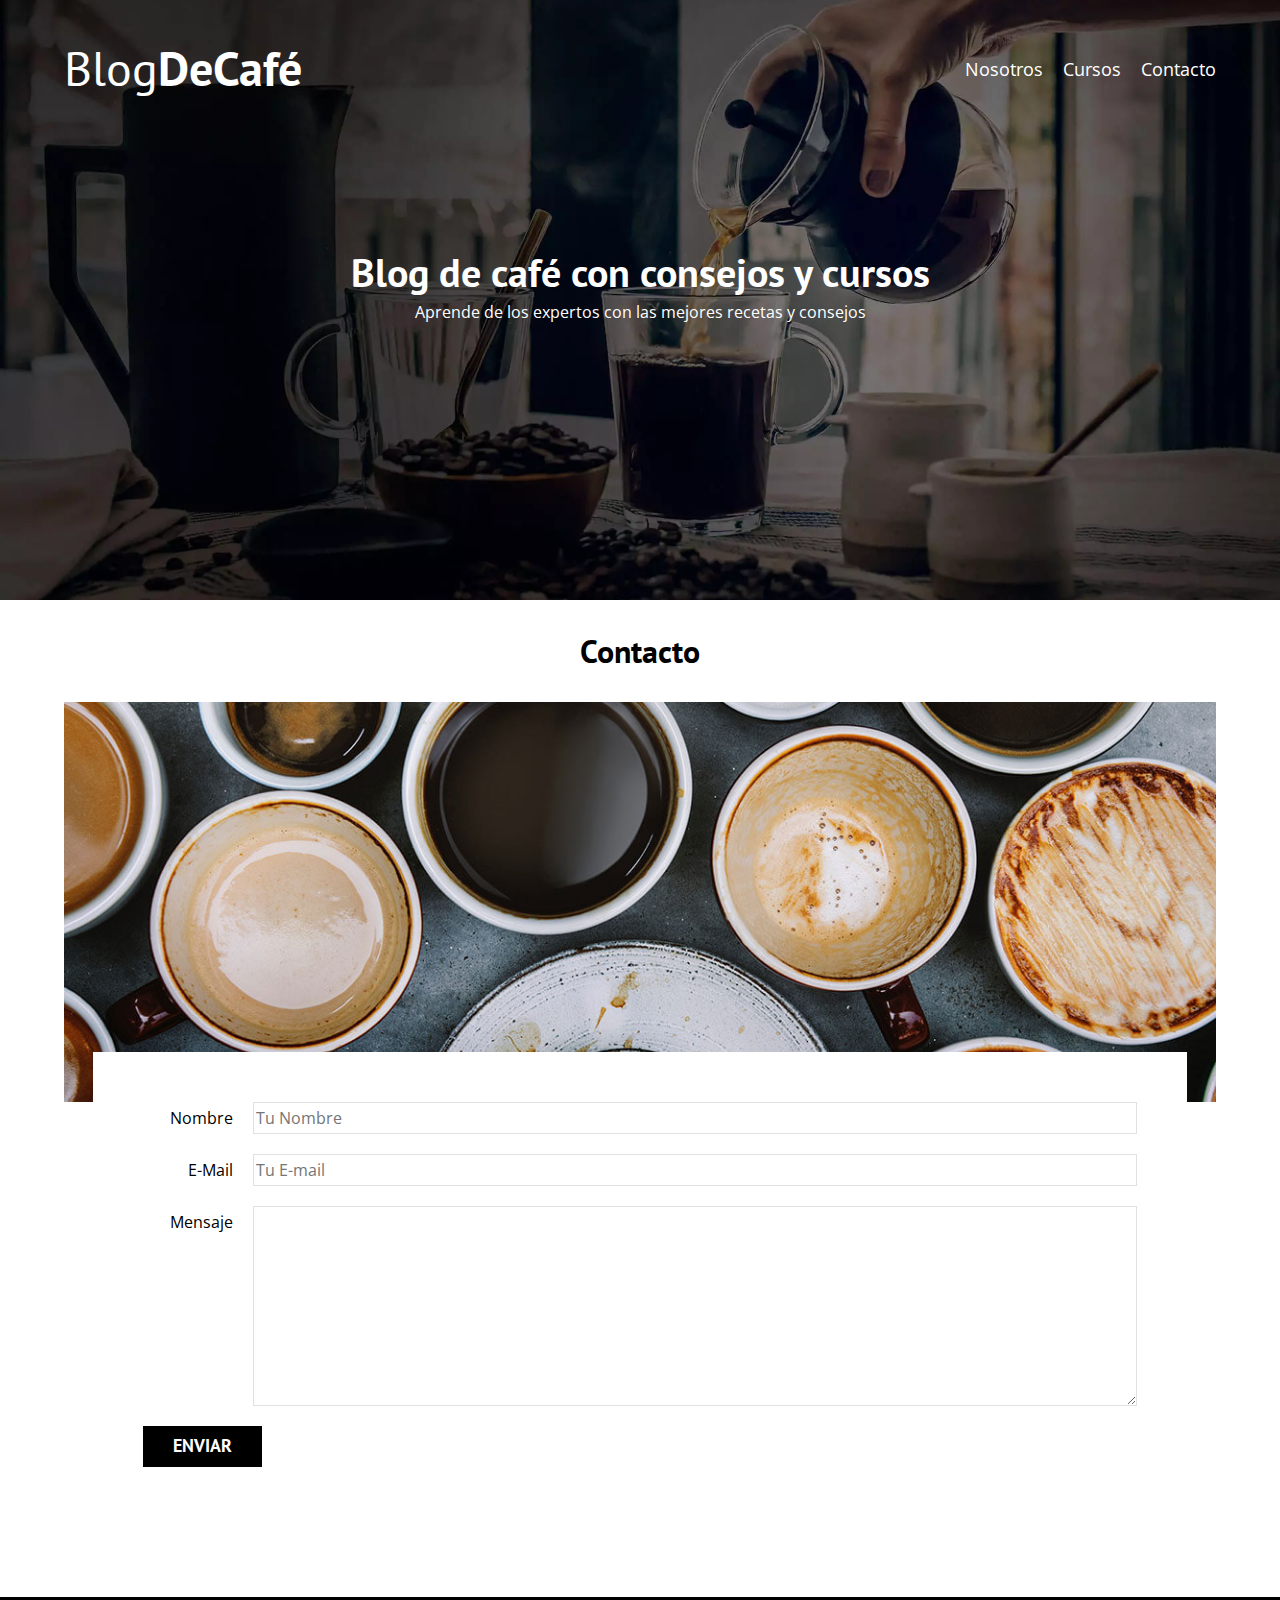
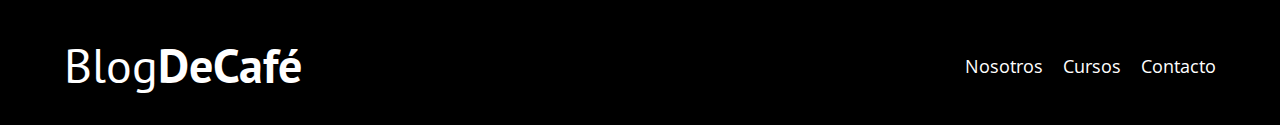
==== contacto.html @ c4b3acdb "Proyecto final Blog de Cafe" ====
<!DOCTYPE html>
<html lang="en">
<head>
    <meta charset="UTF-8">
    <meta name="viewport" content="width=device-width, initial-scale=1.0">
    <title>BlogDeCafé</title>
    <link rel="stylesheet" href="css/normalize.css">
    <link href="https://fonts.googleapis.com/css2?family=Open+Sans:ital,wght@0,300..800;1,300..800&family=PT+Sans:ital,wght@0,400;0,700;1,400;1,700&display=swap" rel="stylesheet">
    <link rel="stylesheet" href="css/styles.css">
</head>
<body>
    <header class="header">

        <div class="contenedor">
            <div class="barra">
                <a class="logo" href="index.html">
                    <h1 class="logo__nombre no-margin no-padding">Blog<span class="logo__bold">DeCafé</span></h1>
                </a>

                <nav class="navegacion">
                    <a href="nosotros.html" class="navegacion__enlace">Nosotros</a>
                    <a href="cursos.html" class="navegacion__enlace">Cursos</a>
                    <a href="contacto.html" class="navegacion__enlace">Contacto</a>
                </nav>


            </div>
        </div>

        <div class="header__texto">
            <h2 class="no-margin">Blog de café con consejos y cursos</h2>
            <p class="no-margin">Aprende de los expertos con las mejores recetas y consejos</p>
        </div>

    </header>


    <main class="contenedor">
        <h3 class="centrar-text">Contacto</h3>

        <div class="contacto-bg">
            
        </div>

        <form class="formulario" action="">
            <div class="campo">
                <label class="campo__label" for="nombre">Nombre</label>
                <input class="campo__field" type="text" placeholder="Tu Nombre" id="nombre">
            </div>

            <div class="campo">
                <label class="campo__label" for="email">E-Mail</label>
                <input class="campo__field" type="email" placeholder="Tu E-mail" id="email">
            </div>

            <div class="campo">
                <label class="campo__label" for="mensaje">Mensaje</label>
                <textarea class="campo__field campo__field--textarea" name="" id="mensaje"></textarea>
            </div>

            <div class="campo">
                <input type="submit" value="Enviar" class="boton boton--primario">
            </div>

        </form>

        
      

    </main>
    
    <footer class="footer">
        <div class="contenedor">
            <div class="barra">
                <a class="logo" href="index.html">
                    <h1 class="logo__nombre no-margin no-padding">Blog<span class="logo__bold">DeCafé</span></h1>
                </a>

                <nav class="navegacion">
                    <a href="nosotros.html" class="navegacion__enlace">Nosotros</a>
                    <a href="cursos.html" class="navegacion__enlace">Cursos</a>
                    <a href="contacto.html" class="navegacion__enlace">Contacto</a>
                </nav>


            </div>
        </div>

    </footer>
    <script src="js/modernizr.js"></script>
</body>
</html>
---- css/styles.css ----
/* Custom Properties */
:root {
    --fuenteHeading: 'PT Sans', sans-serif;
    --fuenteParrafos: 'Open Sans', sans-serif;

    --primario: #784D3C;
    --gris: #e1e1e1;
    --blanco: #ffffff;
    --negro: #000000;
}

/* apply a natural box layout model to all elements, but allowing components to change */
html {
    box-sizing: border-box;
    font-size: 62.5%; /* Para que 1rem = 10px */
  }
  *, *:before, *:after {
    box-sizing: inherit;
  }

body {
    font-family: var(--fuenteParrafos);
    font-size: 1.6rem;
    line-height: 2;
}

/* Globales */
.contenedor {
    max-width: 120rem;
    width: 90%;
    margin: 0 auto; /* Permite centrar el contenedor */
}

a {
    text-decoration: none;
}

h1, h2, h3, h4 {
    font-family: var(--fuenteHeading);
    line-height: 1.2;
}

h1 {
    font-size: 4.8rem;
}

h2 {
    font-size: 4rem;
}

h3 {
    font-size: 3.2rem;
}

h4 {
    font-size: 2.8rem;
}

img {
    max-width: 100%;
}

.no-margin {
    margin: 0;
}

.no-padding {
    padding: 0;
}

.centrar-text {
    text-align: center;
}

/* Header */
.webp .header {
    background-image: url(../img/banner.webp);
}

.nowebp .header {
    background-image: url(../img/banner.jpg);
}

.header {
    height: 60rem;
    background-size: cover;
    background-repeat: no-repeat;
    background-position: center center;
}

.header__texto {
    text-align: center;
    color: var(--blanco);
    margin-top: 5rem;
}

@media (min-width: 768px) {
    .header__texto {
        margin-top: 15rem;
    }
    
}

.barra {
    padding-top: 4rem;
}

@media (min-width: 768px) {
    .barra {
        display: flex;
        justify-content: space-between;
        align-items: center;
    }
}

.logo {
    color: var(--blanco)
}

.logo__nombre {
    font-weight: normal;
}

.logo__bold {
    font-weight: bold;
}

@media (min-width: 768px) {
    .navegacion {
        display: flex;
        gap: 2rem;
    }
}

.navegacion__enlace {
    display: block;
    text-align: center;
    font-size: 1.8rem;
    color: var(--blanco);
}

@media (min-width: 768px) {
    .contenido-principal {
        display: grid;
        grid-template-columns: 2fr 1fr;
        column-gap: 4rem;
    }
    
}

.entrada {
    border-bottom: 1px solid var(--gris);
    margin-bottom: 2rem;
}

.entrada:last-of-type {
    border-bottom: none;
    margin-bottom: 0rem;
}

.boton {
    display: block;
    font-family: var(--fuenteHeading);
    color: var(--blanco);
    text-align: center;
    padding: 1rem 3rem;
    font-size: 1.8rem;
    text-transform: uppercase;
    font-weight: 700;
    margin-bottom: 2rem;
    border: none;
}

@media (min-width: 768px) {
    .boton {
        display: inline-block; /* Para que pueda usarse el margin y el width ya que si usamos solo inline no podran usarse*/


    }
    
}

.boton:hover {
    cursor: pointer;
}

.boton--primario {
    background-color: var(--negro);
}

.boton--secundario {
    background-color: var(--primario);
}

.cursos {
    list-style: none;
}

.widget-curso {
    border-bottom: 1px solid var(--gris);
    margin-bottom: 2rem;
}

.widget-curso:last-of-type {
    border-bottom: none;
    margin-bottom: 0rem;
}

.widget-curso__label {
    font-family: var(--fuenteHeading);
    font-weight: bold;
}

.widget-curso__info {
    font-weight: normal;
}

.widget-curso__label,
.widget-curso__info {
    font-size: 2rem;
}

.footer {
    background-color: var(--negro);
    padding-bottom: 3rem;
    margin-top: 4rem;
}

/* Sobre Nosotros */
@media (min-width: 768px) {
    
    /* Con flexbox */
    .sobre-nosotros {
        display: flex;
        gap: 2rem;
    }

    .sobre-nosotros__imagen,
    .sobre-nosotros__texto {
        flex-basis: 50%;
    }

    /* Con Grid */
    .sobre-nosotros {
        display: grid;
        grid-template-columns: repeat(2, 1fr);
        column-gap: 2rem;
    }
    
}

/* Cursos */
.curso {
    padding: 3rem 0;
    border-bottom: 1px solid var(--gris);
}

@media (min-width: 768px) {
    .curso {
        display: grid;
        grid-template-columns: 1fr 2fr;
        column-gap: 2rem;
    }
}

.curso:last-of-type {
    border-bottom: none;
}

.curso__label {
    font-family: var(--fuenteHeading);
    font-weight: bold;
}

.curso__info {
    font-weight: normal;
}

.curso__label,
.curso__info {
    font-size: 2rem;
}

/* Contacto */
.contacto-bg {
    background-image: url(../img/contacto.jpg);
    height: 40rem;
    background-size: cover;
    background-repeat: no-repeat;
}

.formulario {
    background-color: var(--blanco);
    margin: -5rem auto 0 auto;
    width: 95%;
    padding: 5rem;
}

.campo {
    display: flex;
    margin-bottom: 2rem;
    gap: 2rem;
}

.campo__label {
    flex: 0 0 9rem;
    text-align: right;
    
}

.campo__field {
    flex: 1;
    border: 1px solid var(--gris);
}

.campo__field--textarea {
    height: 20rem;
}
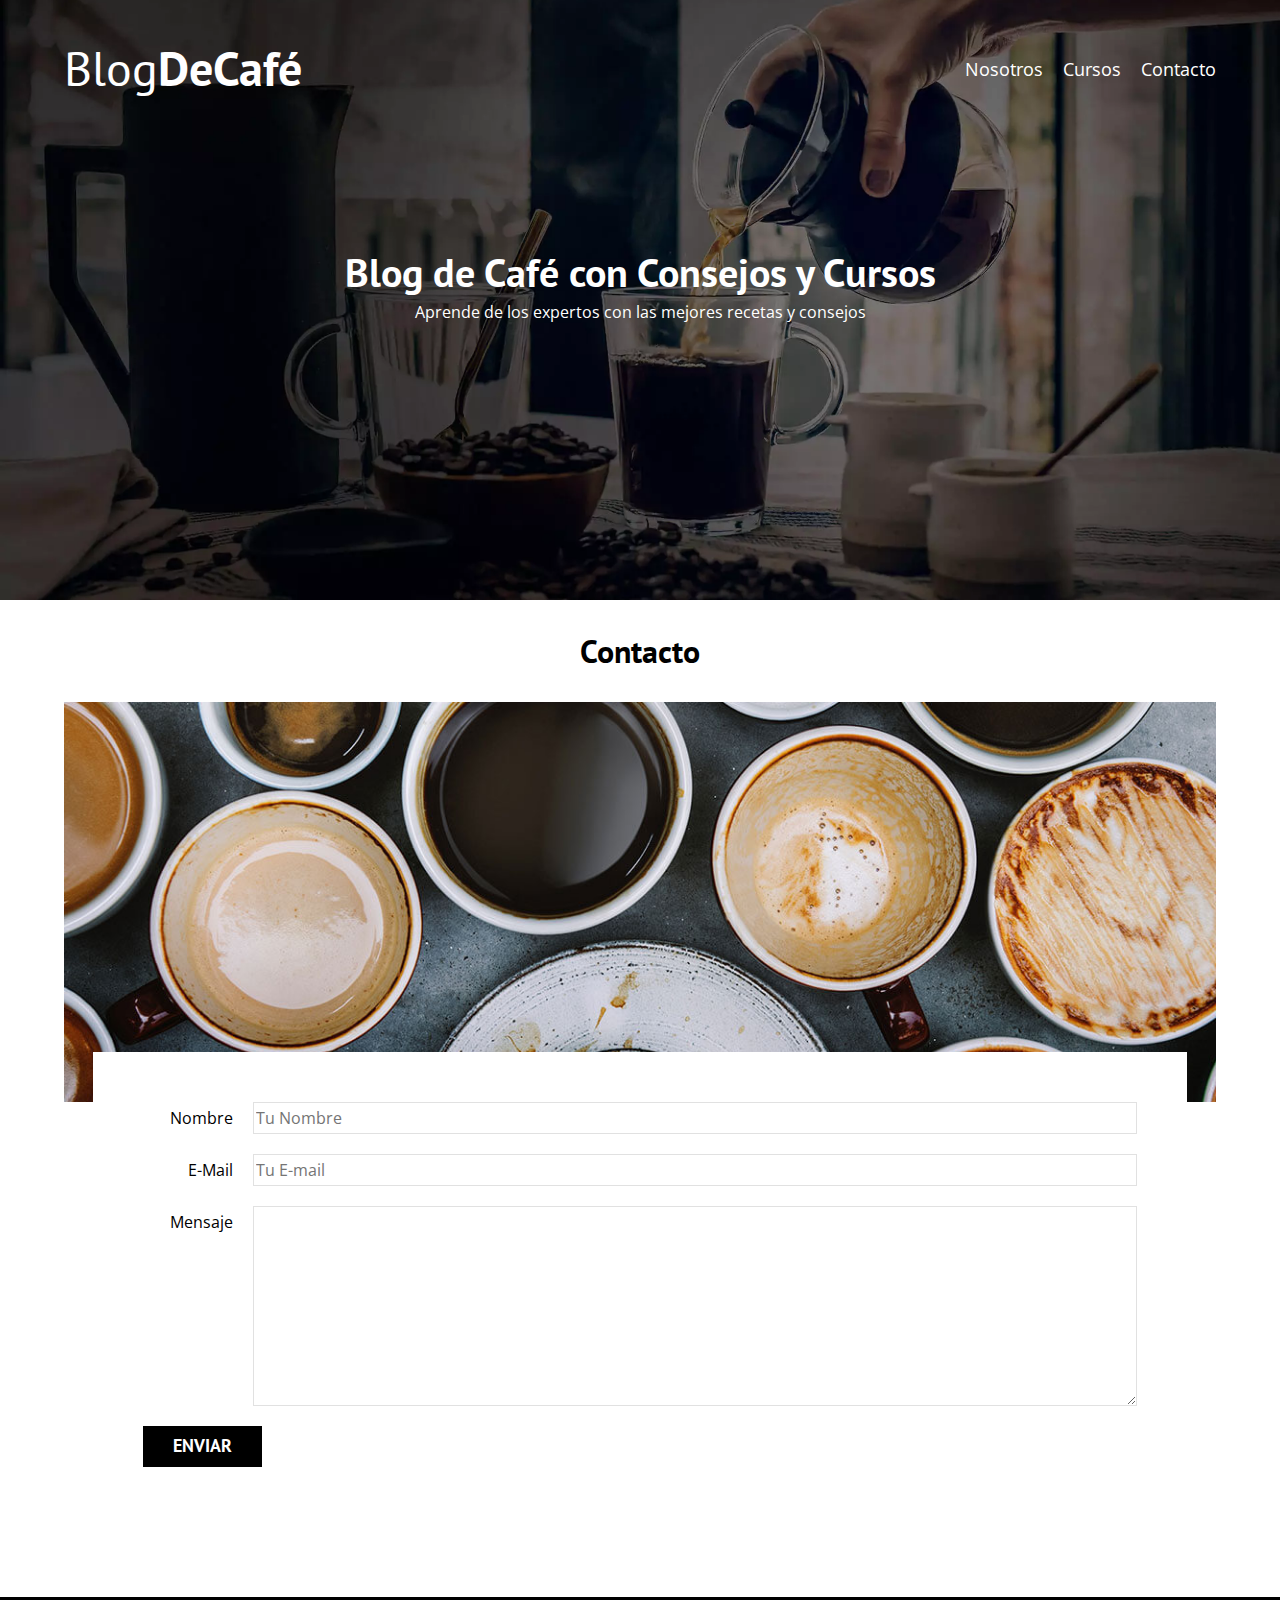
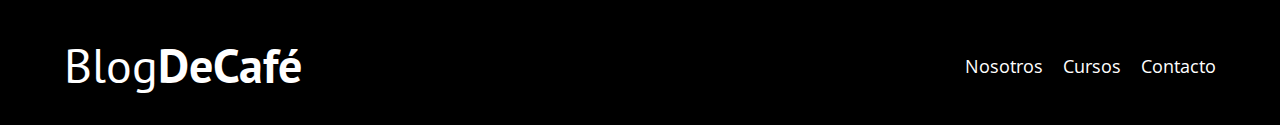
==== commit 0ebd3e67: "Titulos actualizados" ====
--- a/contacto.html
+++ b/contacto.html
@@ -28,7 +28,7 @@
         </div>
 
         <div class="header__texto">
-            <h2 class="no-margin">Blog de café con consejos y cursos</h2>
+            <h2 class="no-margin">Blog de Café con Consejos y Cursos</h2>
             <p class="no-margin">Aprende de los expertos con las mejores recetas y consejos</p>
         </div>
 
